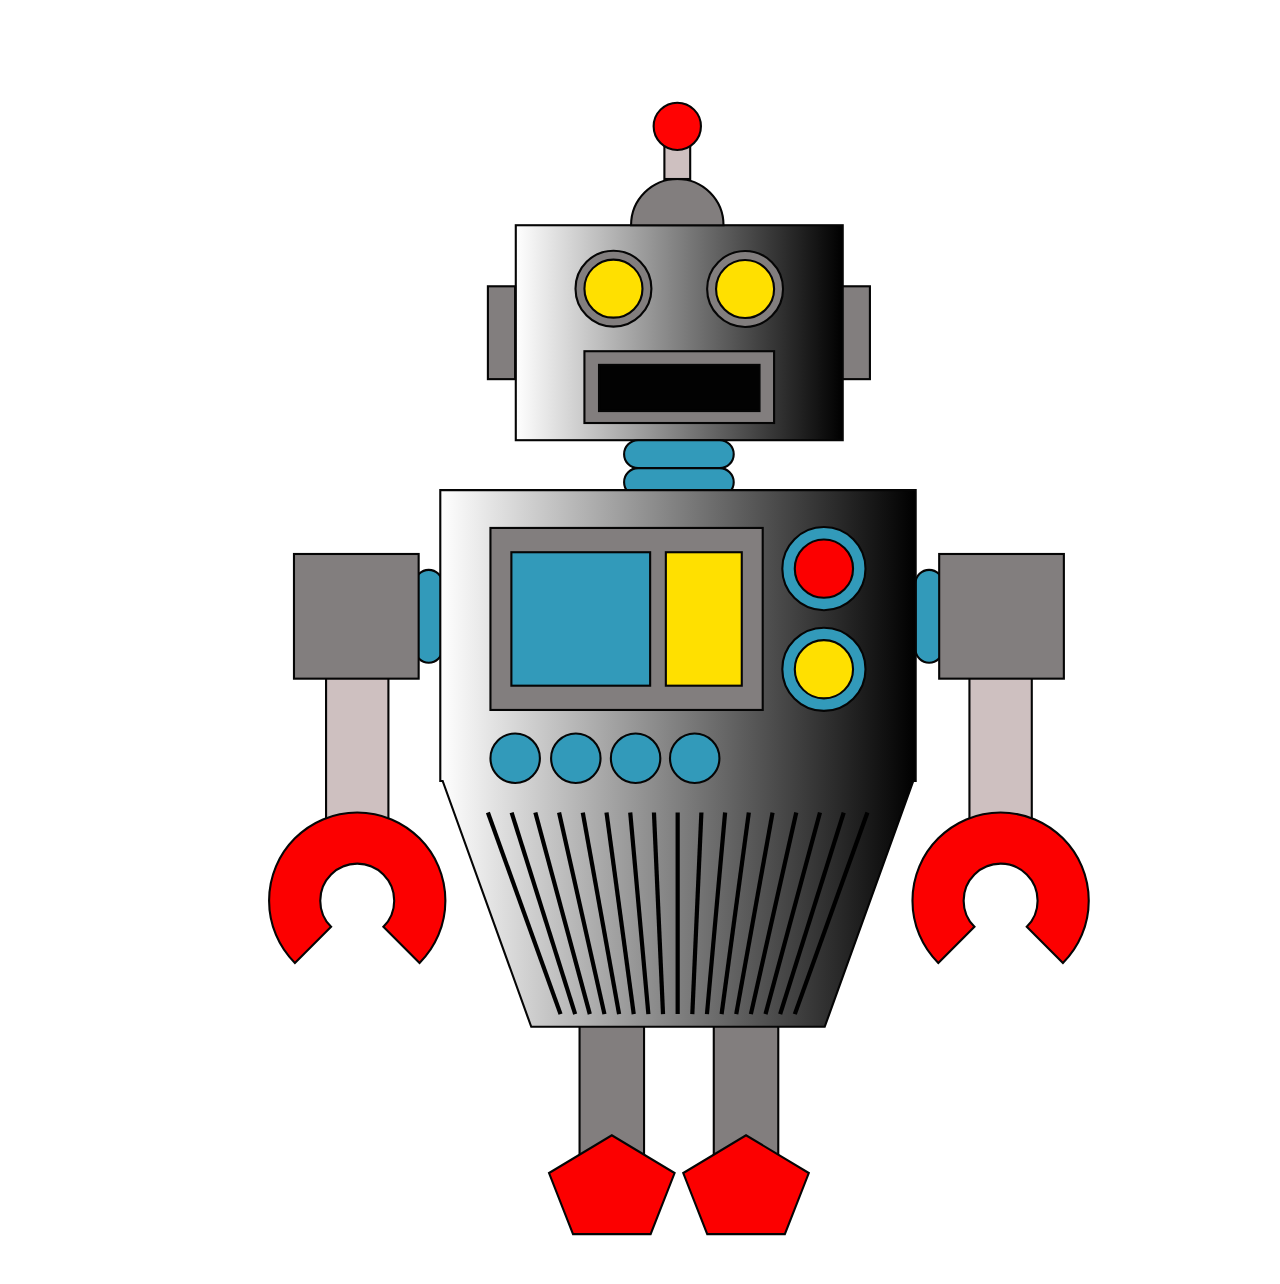
==== robot/index.html @ ff3865ba "Added rules" ====
<!DOCTYPE html>
<html lang="en">
  <head>
    <meta charset=utf-8" />
    <meta name="viewport" content="width=device-width, initial-scale=1.0" />
    <title>Robot</title>
    <link rel="stylesheet" href="../css/robot.css" type="text/css" />
  </head>
  <body>
    <svg class="robot" enable-background="new 0 0 600 600" version="1.1" viewBox="0 0 600 600" xml:space="preserve" xmlns="http://www.w3.org/2000/svg">
    <g stroke="#050505">
        <rect class="left-leg" x="271.31" y="482.79" width="30.611" height="65.306" fill="#827E7E"/>
        <polygon points="268.2 582.03 256.82 553.02 286.62 535.09 316.42 553.02 305.04 582.03" fill="#FC0000"/>
        <rect class="right-leg" x="335.02" y="482.79" width="30.612" height="65.306" fill="#827E7E"/>
        <polygon points="331.91 582.03 320.53 553.02 350.33 535.09 380.13 553.02 368.75 582.03" fill="#FC0000"/>
    </g>
    <linearGradient id="c" x1="241.04" x2="396.23" y1="154.14" y2="154.14" gradientUnits="userSpaceOnUse">
      <stop stop-color="#fff" offset="0"/>
      <stop offset="1"/>
    </linearGradient>
    <rect x="241.04" y="103.12" width="155.19" height="102.04" fill="url(#c)" stroke="#050505"/>
    <rect x="227.8" y="132.1" width="12.909" height="44.081" fill="#827E7E" stroke="#050505"/>
    <rect x="396.23" y="132.1" width="12.909" height="44.081" fill="#827E7E" stroke="#050505"/>
    <g stroke="#050505">
      <circle cx="287.4" cy="133.22" r="18.017" fill="#827E7E"/>
      <circle cx="287.4" cy="133.22" r="13.776" fill="#FFE000"/>
    </g>
    <circle cx="349.88" cy="133.38" r="18.016" fill="#827E7E" stroke="#050505"/>
    <circle class="right-eye" cx="349.88" cy="133.38" r="13.775" fill="#FFE000" stroke="#050505"/>
    <g stroke="#050505">
      <rect x="273.62" y="162.92" width="90.028" height="34.079" fill="#827E7E"/>
      <rect x="280.55" y="169.41" width="76.177" height="21.908" fill="#020202"/>
    </g>
    <g stroke="#050505">
      <path d="m317.7 81.177c-12.117 0-21.938 9.823-21.938 21.939h43.876c0-12.116-9.823-21.939-21.938-21.939z" fill="#827E7E"/>
      <rect x="311.58" y="62.3" width="12.245" height="18.877" fill="#CEC0C0"/>
      <circle cx="317.7" cy="56.177" r="11.225" fill="#FF0303"/>
    </g>
    <g fill="#329ABA" stroke="#050505">
      <path d="m344.49 211.79c0 3.663-2.969 6.633-6.633 6.633h-38.774c-3.663 0-6.633-2.97-6.633-6.633s2.97-6.633 6.633-6.633h38.774c3.664 0 6.633 2.97 6.633 6.633z"/>
      <path d="m344.49 225.06c0 3.663-2.969 6.633-6.633 6.633h-38.774c-3.663 0-6.633-2.97-6.633-6.633s2.97-6.633 6.633-6.633h38.774c3.664 0 6.633 2.97 6.633 6.633z"/>
    </g>
    <g stroke="#050505">
      <rect x="150.98" y="317.22" width="29.592" height="69.314" fill="#CEC0C0"/>
        <path d="m206.16 304.34c0 3.566-2.89 6.455-6.455 6.455-3.564 0-6.454-2.889-6.454-6.455v-31.171c0-3.565 2.89-6.455 6.454-6.455 3.565 0 6.455 2.89 6.455 6.455v31.171z" fill="#329ABA"/>
        <rect x="135.75" y="259.17" width="59.184" height="59.186" fill="#827E7E"/>
        <path d="m153.36 436.14c-3.177-3.178-5.141-7.566-5.141-12.414 0-9.693 7.859-17.553 17.555-17.553 9.694 0 17.554 7.859 17.554 17.553 0 4.848-1.964 9.236-5.142 12.414l17.171 17.17c7.571-7.57 12.253-18.031 12.253-29.582 0-23.107-18.73-41.838-41.837-41.838-23.105 0-41.836 18.73-41.836 41.838 0 11.551 4.682 22.012 12.253 29.582l17.17-17.17z" fill="#FC0000"/>
    </g>
    <g stroke="#050505">
      <rect x="456.38" y="317.22" width="29.592" height="69.314" fill="#CEC0C0"/>
        <path d="m430.79 304.34c0 3.566 2.89 6.455 6.455 6.455 3.564 0 6.454-2.889 6.454-6.455v-31.17c0-3.564-2.89-6.454-6.454-6.454-3.565 0-6.455 2.89-6.455 6.454v31.17z" fill="#329ABA"/>
        <rect x="442.02" y="259.17" width="59.184" height="59.184" fill="#827E7E"/>
        <path d="m483.59 436.14c3.178-3.178 5.142-7.566 5.142-12.414 0-9.693-7.86-17.553-17.555-17.553s-17.554 7.859-17.554 17.553c0 4.848 1.964 9.236 5.141 12.414l-17.17 17.17c-7.571-7.57-12.254-18.031-12.254-29.582 0-23.107 18.731-41.838 41.838-41.838 23.105 0 41.836 18.73 41.836 41.838 0 11.551-4.682 22.012-12.253 29.582l-17.171-17.17z" fill="#FC0000"/>
    </g>
    <linearGradient id="d" x1="205.2" x2="430.86" y1="356.24" y2="356.24" gradientUnits="userSpaceOnUse">
      <stop stop-color="#fff" offset="0"/>
      <stop offset="1"/>
    </linearGradient>
    <polygon points="430.86 228.87 205.2 228.87 205.2 366.9 206.33 366.9 248.38 483.61 387.68 483.61 429.73 366.9 430.86 366.9" fill="url(#d)" stroke="#050505"/>
    <g stroke="#050505">
      <rect x="229.01" y="246.81" width="129.24" height="86.395" fill="#827E7E"/>
        <rect x="238.95" y="258.34" width="65.861" height="63.348" fill="#329ABA"/>
        <rect x="312.27" y="258.34" width="36.038" height="63.348" fill="#FFE000"/>
    </g>
    <g stroke="#050505">
        <circle cx="387.3" cy="266.12" r="19.748" fill="#329ABA"/>
        <circle cx="387.3" cy="266.12" r="13.823" fill="#FC0000"/>
        <circle cx="387.3" cy="313.9" r="19.748" fill="#329ABA"/>
        <circle cx="387.3" cy="313.9" r="13.824" fill="#FFE000"/>
    </g>
    <g fill="#329ABA" stroke="#050505">
      <circle cx="240.75" cy="356.12" r="11.735"/>
      <circle cx="269.53" cy="356.12" r="11.735"/>
      <circle cx="297.91" cy="356.12" r="11.735"/>
      <circle cx="325.97" cy="356.12" r="11.734"/>
    </g>
    <g fill="none" stroke="#000" stroke-width="2">
      <line x1="227.8" x2="262.28" y1="381.89" y2="477.58"/>
      <line x1="239.06" x2="269.23" y1="381.89" y2="477.58"/>
      <line x1="250.32" x2="276.18" y1="381.89" y2="477.58"/>
      <line x1="261.58" x2="283.13" y1="381.89" y2="477.58"/>
      <line x1="272.84" x2="290.08" y1="381.89" y2="477.58"/>
      <line x1="284.1" x2="297.03" y1="381.89" y2="477.58"/>
      <line x1="295.36" x2="303.98" y1="381.89" y2="477.58"/>
      <line x1="306.62" x2="310.93" y1="381.89" y2="477.58"/>
      <line x1="317.88" x2="317.88" y1="381.89" y2="477.58"/>
      <line x1="329.14" x2="324.83" y1="381.89" y2="477.58"/>
      <line x1="340.4" x2="331.78" y1="381.89" y2="477.58"/>
      <line x1="351.66" x2="338.73" y1="381.89" y2="477.58"/>
      <line x1="362.92" x2="345.68" y1="381.89" y2="477.58"/>
      <line x1="374.18" x2="352.63" y1="381.89" y2="477.58"/>
      <line x1="385.44" x2="359.58" y1="381.89" y2="477.58"/>
      <line x1="396.7" x2="366.53" y1="381.89" y2="477.58"/>
      <line x1="407.96" x2="373.48" y1="381.89" y2="477.58"/>
    </g>
    </svg>
  </body>

</html>
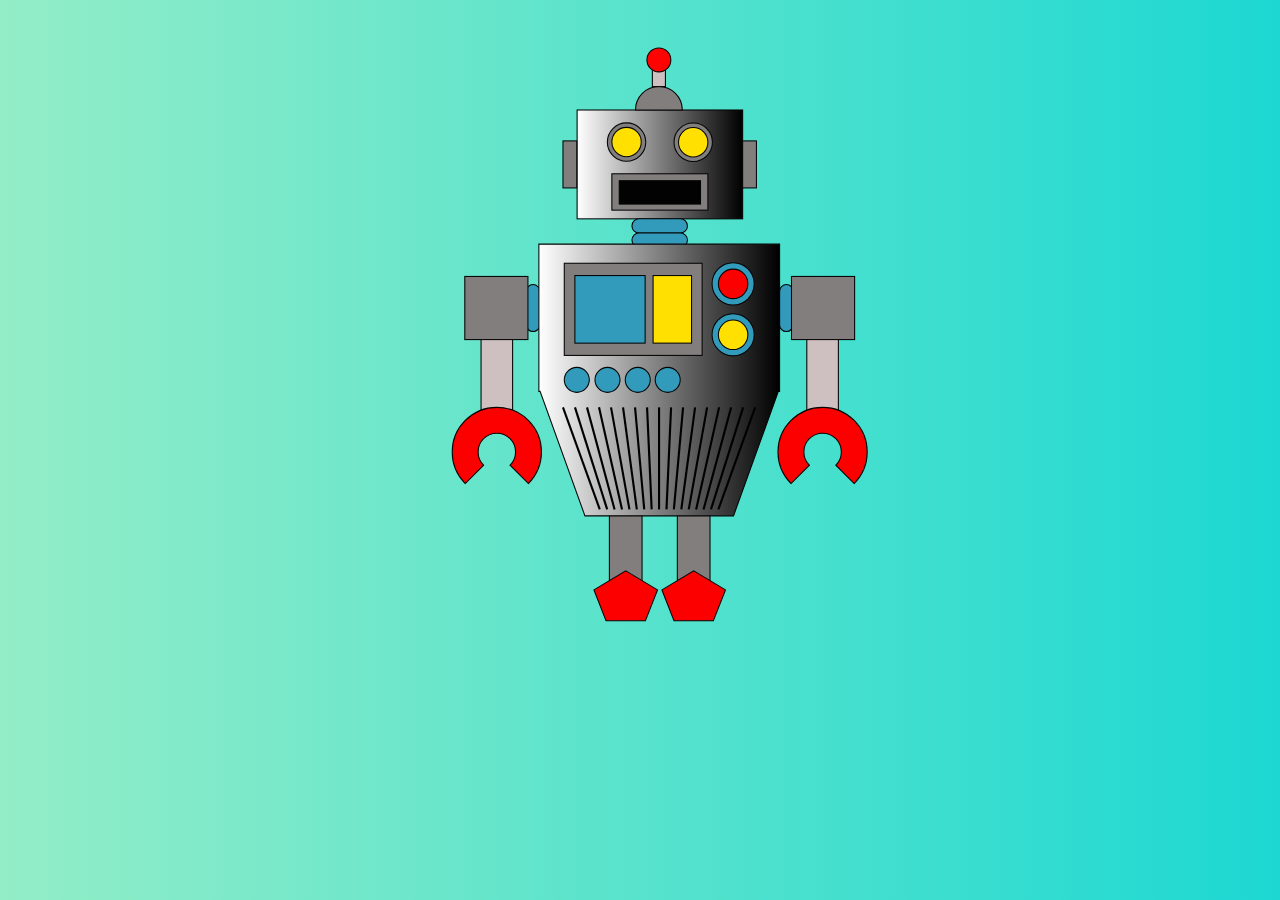
==== commit aea0b0e6: "Added project 5" ====
--- a/robot/index.html
+++ b/robot/index.html
@@ -4,7 +4,7 @@
     <meta charset=utf-8" />
     <meta name="viewport" content="width=device-width, initial-scale=1.0" />
     <title>Robot</title>
-    <link rel="stylesheet" href="../css/robot.css" type="text/css" />
+    <link rel="stylesheet" href="assets/css/robot.css" type="text/css" />
   </head>
   <body>
     <svg class="robot" enable-background="new 0 0 600 600" version="1.1" viewBox="0 0 600 600" xml:space="preserve" xmlns="http://www.w3.org/2000/svg">
--- a/robot/assets/css/robot.css
+++ b/robot/assets/css/robot.css
@@ -0,0 +1,40 @@
+/* ----------------------------- */
+/* ----- SETUP ADJUSTMENTS ----- */
+/* ----------------------------- */
+* {
+  margin: 0;
+  padding: 0;
+  box-sizing: border-box;
+}
+
+body {
+  max-width: 100%;
+  background: #1CD8D2;  /* fallback for old browsers */
+  background: -webkit-linear-gradient(to right, #93EDC7, #1CD8D2);  /* Chrome 10-25, Safari 5.1-6 */
+  background: linear-gradient(to right, #93EDC7, #1CD8D2); /* W3C, IE 10+/ Edge, Firefox 16+, Chrome 26+, Opera 12+, Safari 7+ */
+}
+/* ------------------------------- */
+/* ----- REUSABLE COMPONENTS ----- */
+/* ------------------------------- */
+.container {
+  max-width: 1024;
+  margin: 0 auto;
+}
+
+/* ----------------- */
+/* ----- ROBOT ----- */
+/* ----------------- */
+.robot {
+  width: 50%;
+  display: block;
+  margin: 0 auto;
+}
+
+.left-leg {
+}
+
+.left-leg:hover,
+.right-leg:hover,
+.right-eye:hover {
+  fill: red;
+}
